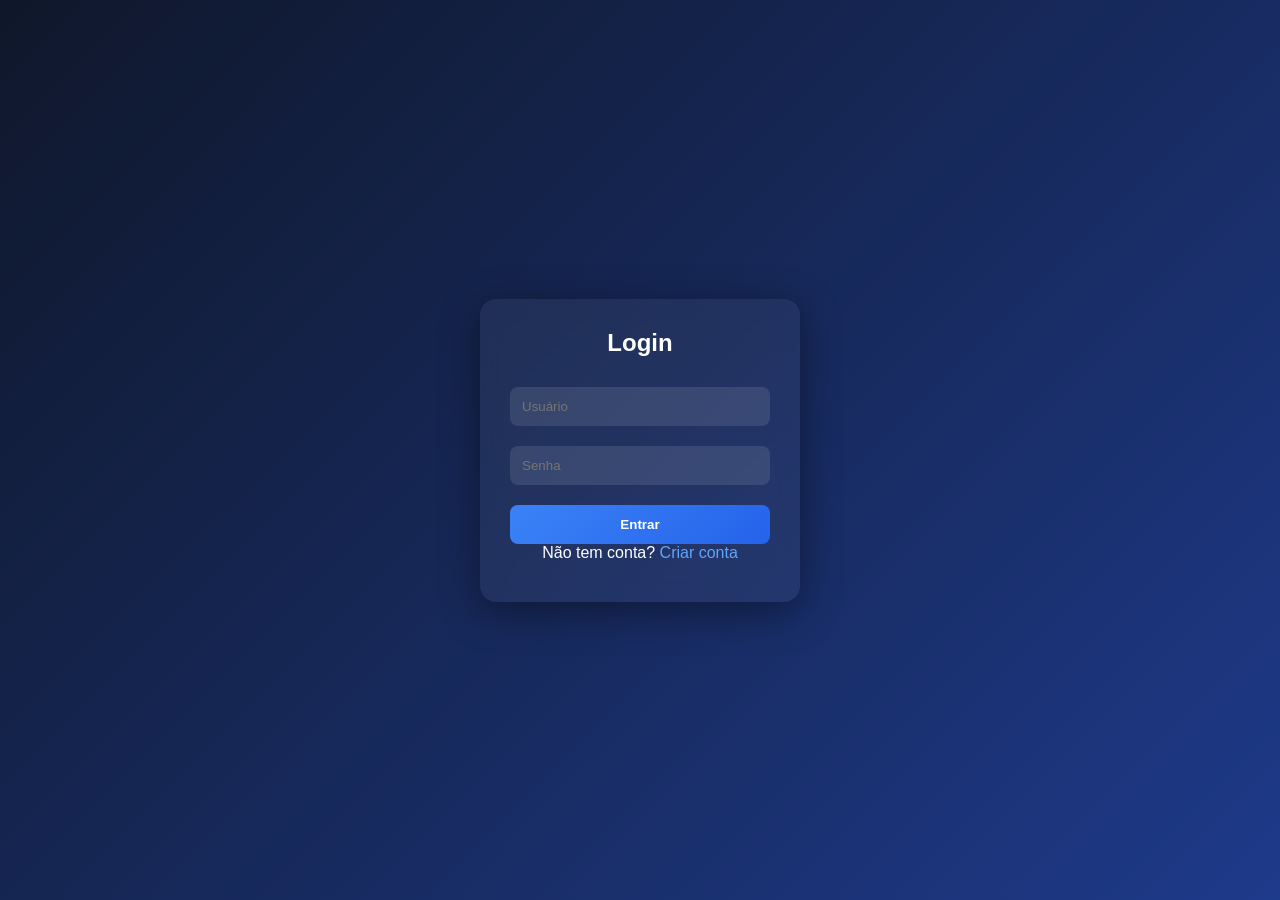
==== index.html @ 22f2261b "feat: sistema de login completo com dashboard e perfil" ====
<!DOCTYPE html>
<html lang="pt-br">
<head>
<meta charset="UTF-8">
<title>Login</title>
<link rel="stylesheet" href="style.css">
</head>

<body>

<div class="container">
<h2>Login</h2>

<input id="loginUser" placeholder="Usuário">
<input id="loginPass" type="password" placeholder="Senha">

<button onclick="login()">Entrar</button>

<p>Não tem conta? <a href="register.html">Criar conta</a></p>

<p id="msg"></p>
</div>

<script src="utils.js"></script>
<script src="script.js"></script>

</body>
</html>
---- style.css ----
/* RESET */
* {
  margin: 0;
  padding: 0;
  box-sizing: border-box;
  font-family: 'Segoe UI', sans-serif;
}

/* FUNDO */
body {
  height: 100vh;
  display: flex;
  justify-content: center;
  align-items: center;

  background: linear-gradient(135deg, #0f172a, #1e3a8a, #0f172a);
  background-size: 200% 200%;
  animation: gradientMove 8s ease infinite;

  color: white;
}

/* ANIMAÇÃO DO FUNDO */
@keyframes gradientMove {
  0% { background-position: 0% 50% }
  50% { background-position: 100% 50% }
  100% { background-position: 0% 50% }
}

/* CONTAINER */
.container {
  width: 320px;
  padding: 30px;

  border-radius: 16px;

  background: rgba(255, 255, 255, 0.05);
  backdrop-filter: blur(10px);

  box-shadow: 0 10px 40px rgba(0, 0, 0, 0.4);

  text-align: center;
}

/* TITULO */
h2 {
  margin-bottom: 20px;
}

/* INPUTS */
input {
  width: 100%;
  padding: 12px;
  margin: 10px 0;

  border-radius: 8px;
  border: none;
  outline: none;

  background: rgba(255,255,255,0.1);
  color: white;

  transition: 0.3s;
}

/* FOCUS INPUT */
input:focus {
  border: 1px solid #3b82f6;
  background: rgba(255,255,255,0.15);
}

/* BOTÃO */
button {
  width: 100%;
  padding: 12px;
  margin-top: 10px;

  border: none;
  border-radius: 8px;

  background: linear-gradient(135deg, #3b82f6, #2563eb);
  color: white;

  font-weight: bold;
  cursor: pointer;

  transition: 0.3s;
}

/* HOVER */
button:hover {
  transform: scale(1.05);
  box-shadow: 0 5px 20px rgba(59,130,246,0.5);
}

/* LINKS */
a {
  color: #60a5fa;
  text-decoration: none;
}

a:hover {
  text-decoration: underline;
}

/* MENSAGEM */
#msg {
  margin-top: 10px;
  color: #f87171;
}

/* LIGHT MODE */
body.light {
  background: linear-gradient(135deg, #e2e8f0, #cbd5f5);
  color: black;
}

body.light .container {
  background: white;
}

body.light input {
  background: #f1f5f9;
  color: black;
}

body.light button {
  background: linear-gradient(135deg, #2563eb, #1e40af);
}
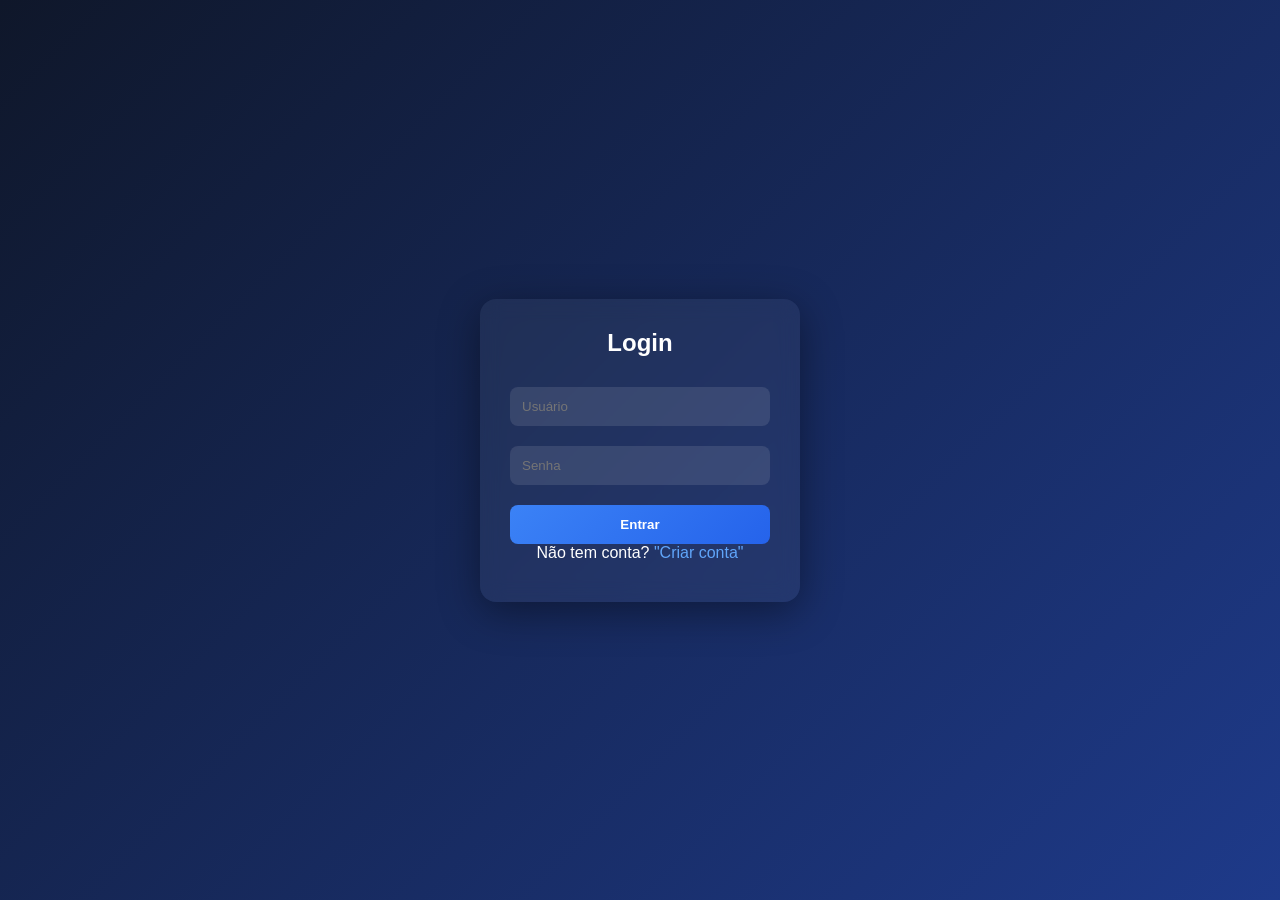
==== commit 58d842a5: "feat: sistema de login completo com dashboard e perfil" ====
--- a/index.html
+++ b/index.html
@@ -16,7 +16,7 @@
 
 <button onclick="login()">Entrar</button>
 
-<p>Não tem conta? <a href="register.html">Criar conta</a></p>
+<p>Não tem conta? <a href="register.html">"Criar conta"</a></p>
 
 <p id="msg"></p>
 </div>
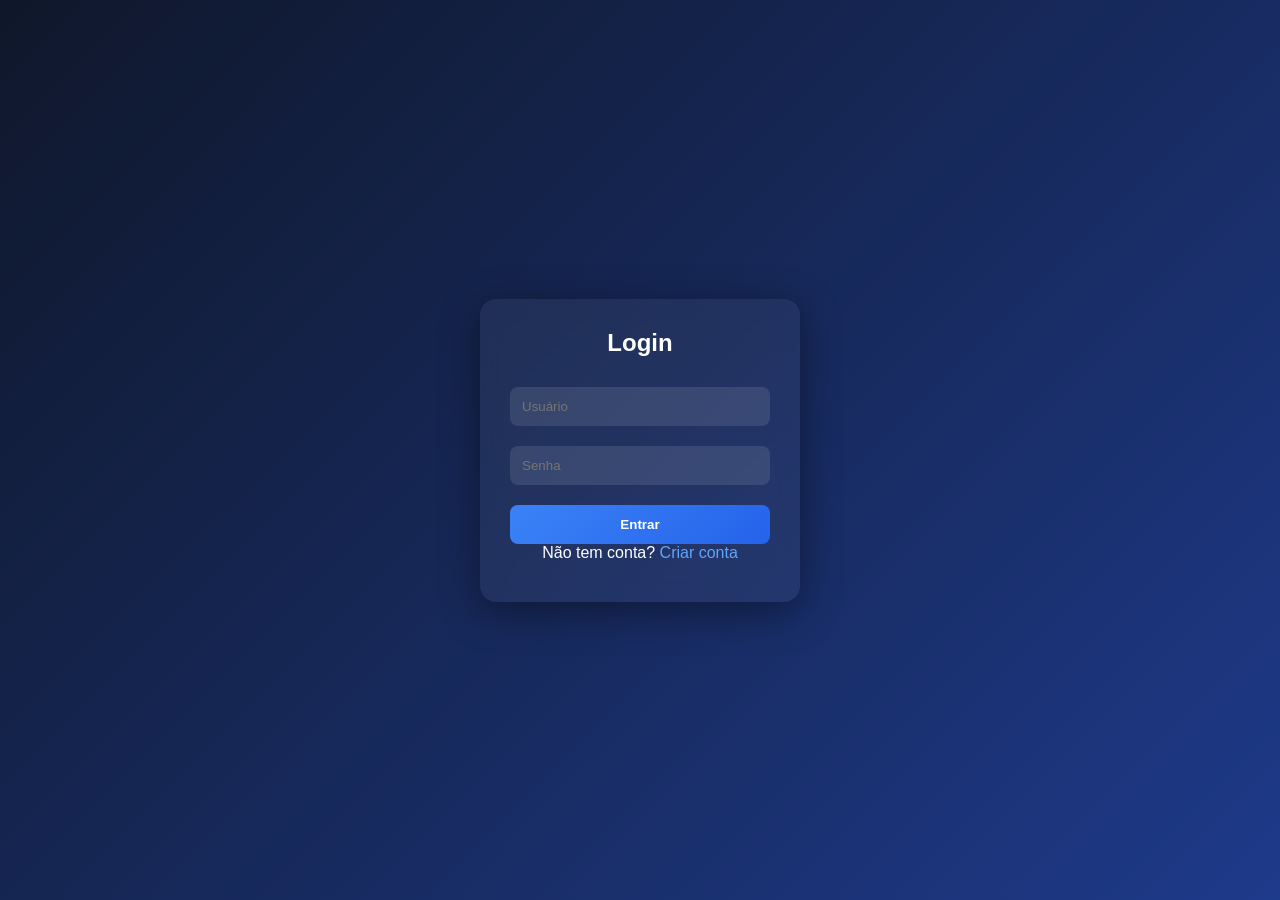
==== commit c79a6a31: "feat: login system com dashboard e perfil" ====
--- a/index.html
+++ b/index.html
@@ -16,7 +16,7 @@
 
 <button onclick="login()">Entrar</button>
 
-<p>Não tem conta? <a href="register.html">"Criar conta"</a></p>
+<p>Não tem conta? <a href="register.html">Criar conta</a></p>
 
 <p id="msg"></p>
 </div>
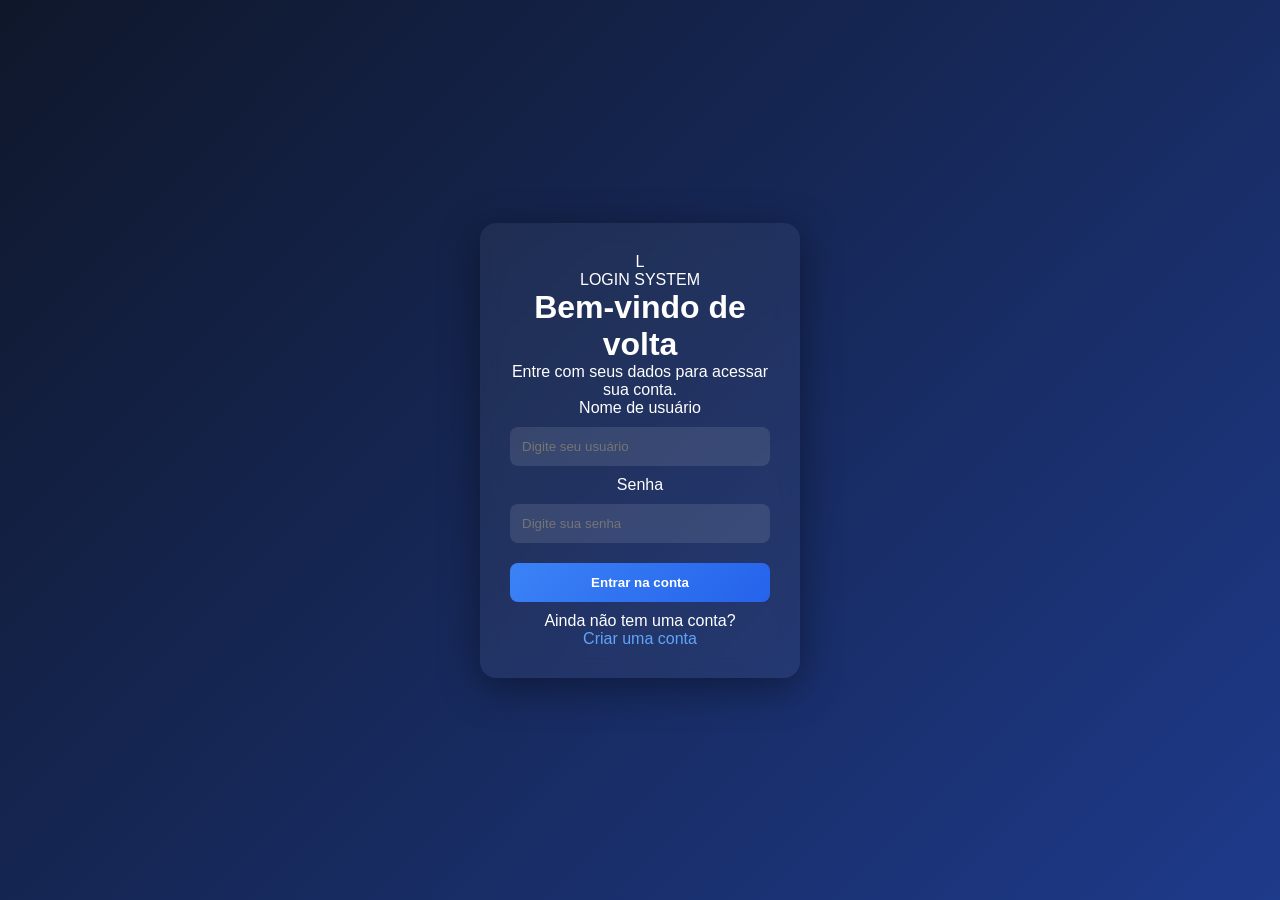
==== commit 083d2046: "Melhora a estrutura da tela de login" ====
--- a/index.html
+++ b/index.html
@@ -1,28 +1,65 @@
+
 <!DOCTYPE html>
-<html lang="pt-br">
+<html lang="pt-BR">
 <head>
-<meta charset="UTF-8">
-<title>Login</title>
-<link rel="stylesheet" href="style.css">
+  <meta charset="UTF-8">
+  <meta name="viewport" content="width=device-width, initial-scale=1.0">
+  <meta name="description" content="Acesse sua conta no Login System.">
+  <title>Entrar | Login System</title>
+  <link rel="stylesheet" href="style.css">
 </head>
 
 <body>
+  <main class="container">
+    <header>
+      <div class="brand-icon" aria-hidden="true">L</div>
+      <p class="brand-name">LOGIN SYSTEM</p>
+      <h1>Bem-vindo de volta</h1>
+      <p class="subtitle">Entre com seus dados para acessar sua conta.</p>
+    </header>
 
-<div class="container">
-<h2>Login</h2>
+    <form id="loginForm">
+      <div class="form-group">
+        <label for="loginUser">Nome de usuário</label>
+        <input
+          id="loginUser"
+          name="username"
+          type="text"
+          placeholder="Digite seu usuário"
+          autocomplete="username"
+          required
+        >
+      </div>
 
-<input id="loginUser" placeholder="Usuário">
-<input id="loginPass" type="password" placeholder="Senha">
+      <div class="form-group">
+        <label for="loginPass">Senha</label>
+        <input
+          id="loginPass"
+          name="password"
+          type="password"
+          placeholder="Digite sua senha"
+          autocomplete="current-password"
+          required
+        >
+      </div>
 
-<button onclick="login()">Entrar</button>
+      <button type="submit">Entrar na conta</button>
+      <p id="msg" role="alert" aria-live="polite"></p>
+    </form>
 
-<p>Não tem conta? <a href="register.html">Criar conta</a></p>
+    <footer>
+      <p>Ainda não tem uma conta?</p>
+      <a href="register.html">Criar uma conta</a>
+    </footer>
+  </main>
 
-<p id="msg"></p>
-</div>
-
-<script src="utils.js"></script>
-<script src="script.js"></script>
-
+  <script src="utils.js"></script>
+  <script src="script.js"></script>
+  <script>
+    document.getElementById("loginForm").addEventListener("submit", function (event) {
+      event.preventDefault();
+      login();
+    });
+  </script>
 </body>
-</html>+</html>
